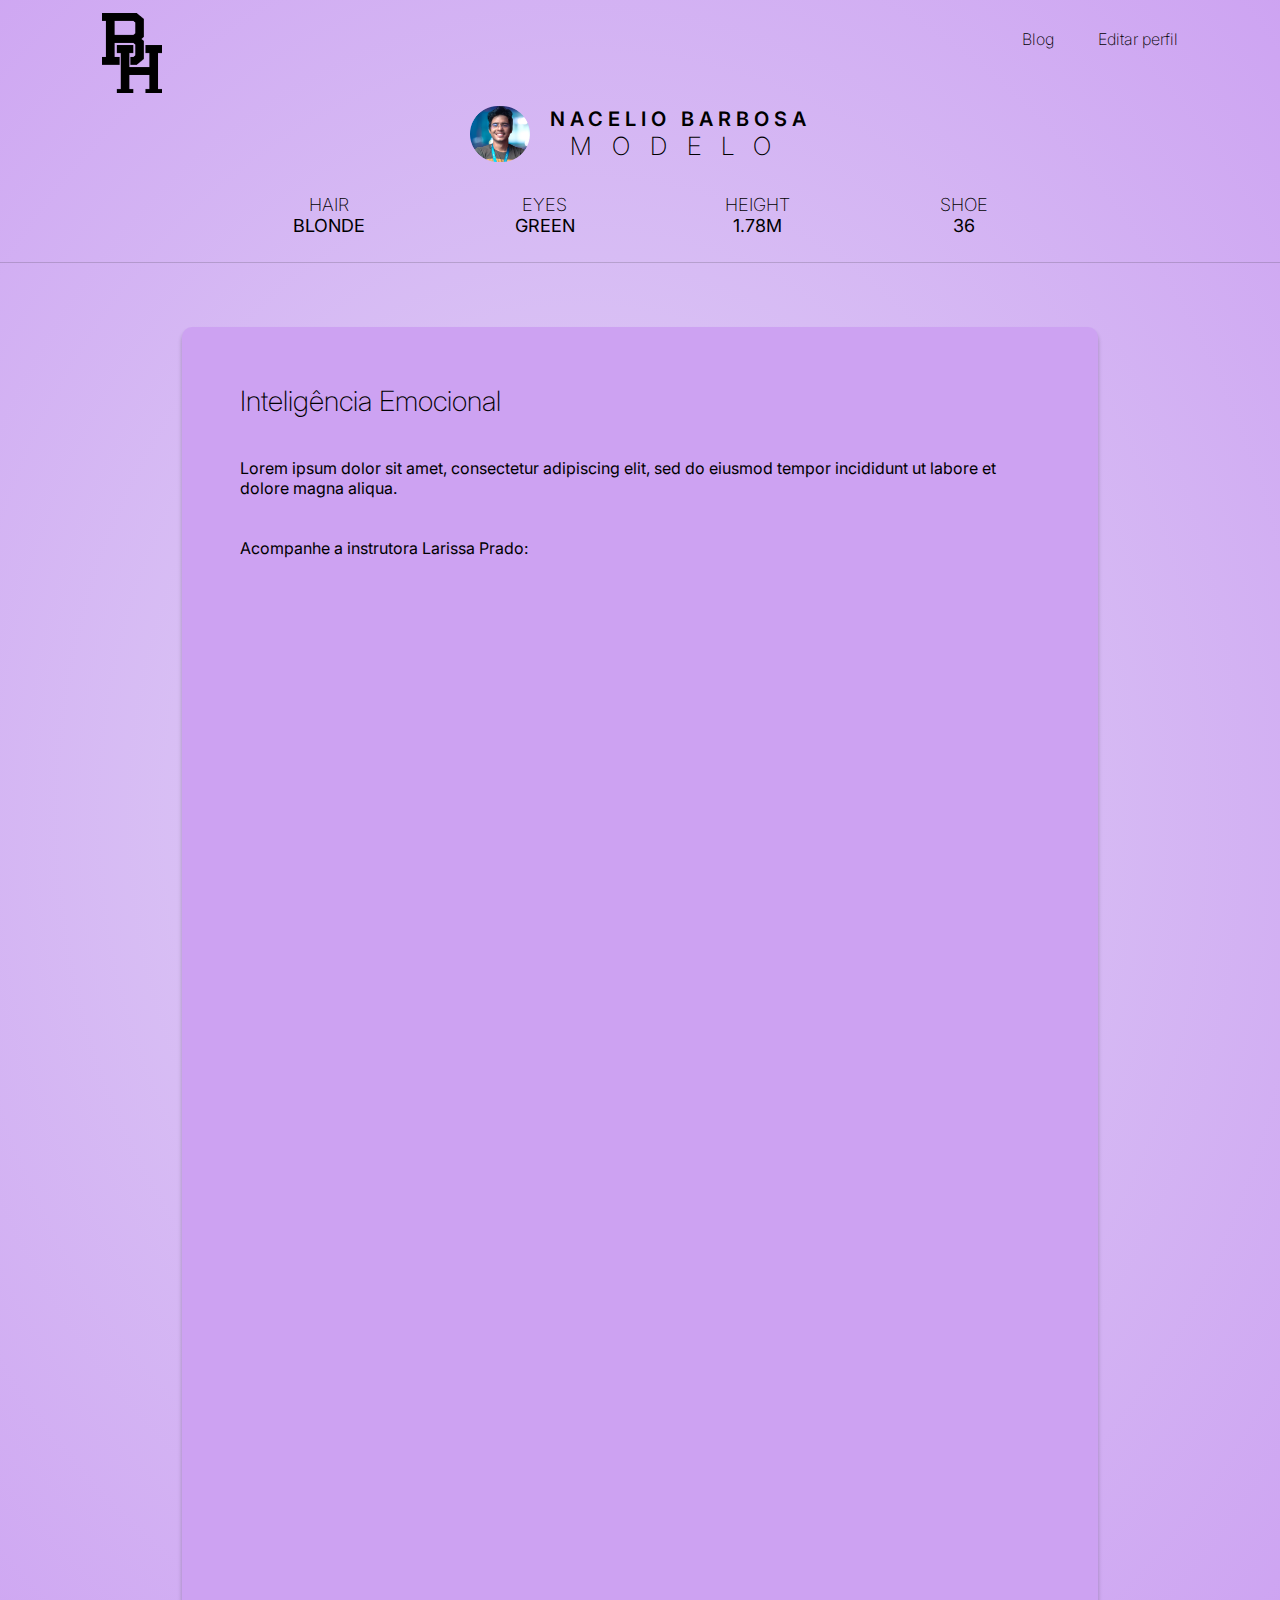
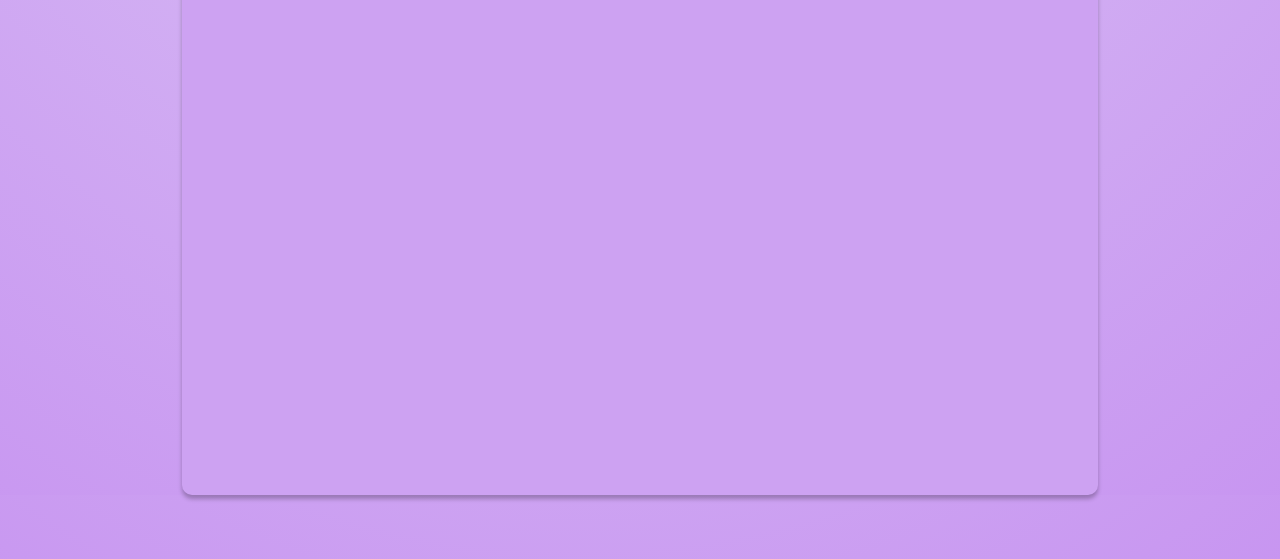
==== modulo/index.html @ 03c50e87 "adding dashboard and modules pages" ====
<!DOCTYPE html>
<html lang="pt-br">

<head>
    <meta charset="UTF-8">
    <meta name="viewport" content="width=device-width, initial-scale=1.0">
    <title>Módulo</title>
    <link rel="stylesheet" href="./styles.css">
    <link rel="preconnect" href="https://fonts.googleapis.com">
    <link rel="preconnect" href="https://fonts.gstatic.com" crossorigin>
    <link href="https://fonts.googleapis.com/css2?family=Inter:wght@200;400;600;700&display=swap" rel="stylesheet">
</head>

<body>
    <header>
        <div class="navbar">
            <img src="./logo.png" alt="logomarca" width="50px" height="80px">
            <ul class="menu">
                <li>Blog</li>
                <li>Editar perfil</li>
            </ul>
        </div>
    </header>

    <div class="container">

    <div class="profile">
        <img src="picture.png" alt="foto">
        <div class="modelName">
            <p class="fullName">NACELIO BARBOSA</p>
            <p class="description">MODELO</p>
        </div>
    </div>

    <div class="details">
        <div class="modelHair">
            <p class="item">HAIR</p>
            <p class="item"><b>BLONDE</b></p>
        </div>
        <div class="modelEyes">
            <p class="item">EYES</p>
            <p class="item"><b>GREEN</b></p>
        </div>
        <div class="modelHeight">
            <p class="item">HEIGHT</p>
            <p class="item"><b>1.78M</b></p>
        </div>
        <div class="modelShoe">
            <p class="item">SHOE</p>
            <p class="item"><b>36</b></p>
        </div>

    </div>
    
</div>

<section>
    <div class="content">
        <h4>
            Inteligência Emocional
        </h4>

        <p>Lorem ipsum dolor sit amet, consectetur adipiscing elit, sed do eiusmod tempor incididunt ut labore et dolore magna aliqua.</p>
        <div class="video">
            <label for="videoAula">Acompanhe a instrutora Larissa Prado:</label>
            <video></video>
            </div>
    </div>

    
</section>




</body>

</html>
---- modulo/styles.css ----
html,
body {
    margin: 0px;
    padding: 0px;
    height:auto;
    width: 100%;
    font-family: 'Inter', sans-serif;
    background: radial-gradient(108.72% 81.32% at 45.38% 38.92%, #E0D2F6 0%, #C58FF0 100%);

}

p {
    margin: 0px;
}

h1,
h2,
h3,
h4,
h5,
h6 {
    margin: 0px;
}

header {
    width: 100%;
    display: flex;
    align-items: center;
}

@media (max-width: 1840px) {

    .navbar {
        width: 100%;
        padding: 1% 8%;
        display: flex;
        justify-content: space-between;
    }

    img {
        width: 60px;
    }

    .menu {
        display: flex;
        gap: 44px;
    }

    ul {
        text-decoration: none;
        list-style-type: none;
        font-weight: 200;
    }

    .profile {
        width: 100%;
        display: flex;
        justify-content: center;
        gap: 20px;
        align-items: center;
        padding: 0% 0% 2.5% 0%;

    }

    .modelName {
        display: flex;
        flex-direction: column;
        align-items: center;
    }

    .fullName {
        font-weight: 600;
        margin: 0px;
        font-size: 20px;
        letter-spacing: 5px;
    }

    .description {
        font-weight: 200;
        letter-spacing: 20px;
        margin: 0px;
        font-size: 25px;
    }

    .details {
        display: flex;
        justify-content: center;
        gap: 150px;
        padding: 0% 2% 2% 2%;
        border-bottom: 1px solid rgba(35, 35, 35, 0.18);
    }

    .item {
        margin: 0%;
        font-weight: 200;
        font-size: 18px;
    }

    .modelHair {
        display: flex;
        flex-direction: column;
        align-items: center;
    }

    .modelEyes {
        display: flex;
        flex-direction: column;
        align-items: center;
    }

    .modelHeight {
        display: flex;
        flex-direction: column;
        align-items: center;
    }

    .modelShoe {
        display: flex;
        flex-direction: column;
        align-items: center;
    }

    section {
        display: flex;
        justify-content: center;
        margin: 5%;
    }

    .content {
        display: flex;
        width: 800px;
        height: 1653px;
        padding: 5%;
        flex-direction: column;
        align-items: flex-start;
        gap: 40px;
        flex-shrink: 0;
        border-radius: 10px;
        background: #CDA2F2;
        box-shadow: 0px 4px 4px 0px rgba(0, 0, 0, 0.25);
    }
    .content h4 {
        font-weight: 200;
        font-size: 28px;
        margin: 0%;
    }

    .video {
        display: flex;
        flex-direction: column;
    }


}

@media (max-width: 870px) {

    .navbar {
        width: 100%;
        padding: 2% 8%;
        display: flex;
        justify-content: space-between;
    }

    img {
        width: 60px;
    }

    .menu {
        display: flex;
        gap: 44px;
    }

    ul {
        text-decoration: none;
        list-style-type: none;
        font-weight: 200;
    }

    .container {
        display: grid;
    }

    .profile {
        width: 100%;
        display: flex;
        align-items: center;
        padding: 5% 0% 0% 0%;

    }

    .modelName {
        display: flex;
        flex-direction: column;
        align-items: center;
        padding: 5%;
    }

    .fullName {
        font-weight: 600;
        margin: 0px;
        font-size: 14px;
    }

    .description {
        font-weight: 200;
        letter-spacing: 20px;
        margin: 0px;
        font-size: 16px;
    }

    .details {
        padding: 5%;
        display: flex;
        justify-content: center;
        flex-wrap: wrap;
        gap: 100px;
        row-gap: 10px;
        border-bottom: 1px solid rgba(35, 35, 35, 0.18);
    }


    .item {
        font-weight: 200;
        font-size: 18px;
    }

    .modelHair {
        display: flex;
        flex-direction: column;
        align-items: center;
    }

    .modelEyes {
        display: flex;
        flex-direction: column;
        align-items: center;
    }

    .modelHeight {
        display: flex;
        flex-direction: column;
        align-items: center;
    }

    .modelShoe {
        display: flex;
        flex-direction: column;
        align-items: center;
    }

    section {
        display: flex;
        justify-content: center;
        margin: 5%;
    }

    .content {
        display: flex;
        width: 90%;
        height: 1653px;
        flex-direction: column;
        align-items: flex-start;
        border-radius: 10px;
        background: #CDA2F2;
        box-shadow: 0px 4px 4px 0px rgba(0, 0, 0, 0.25);
    }

    .content h4 {
        font-weight: 200;
        font-size: 28px;

    }


}
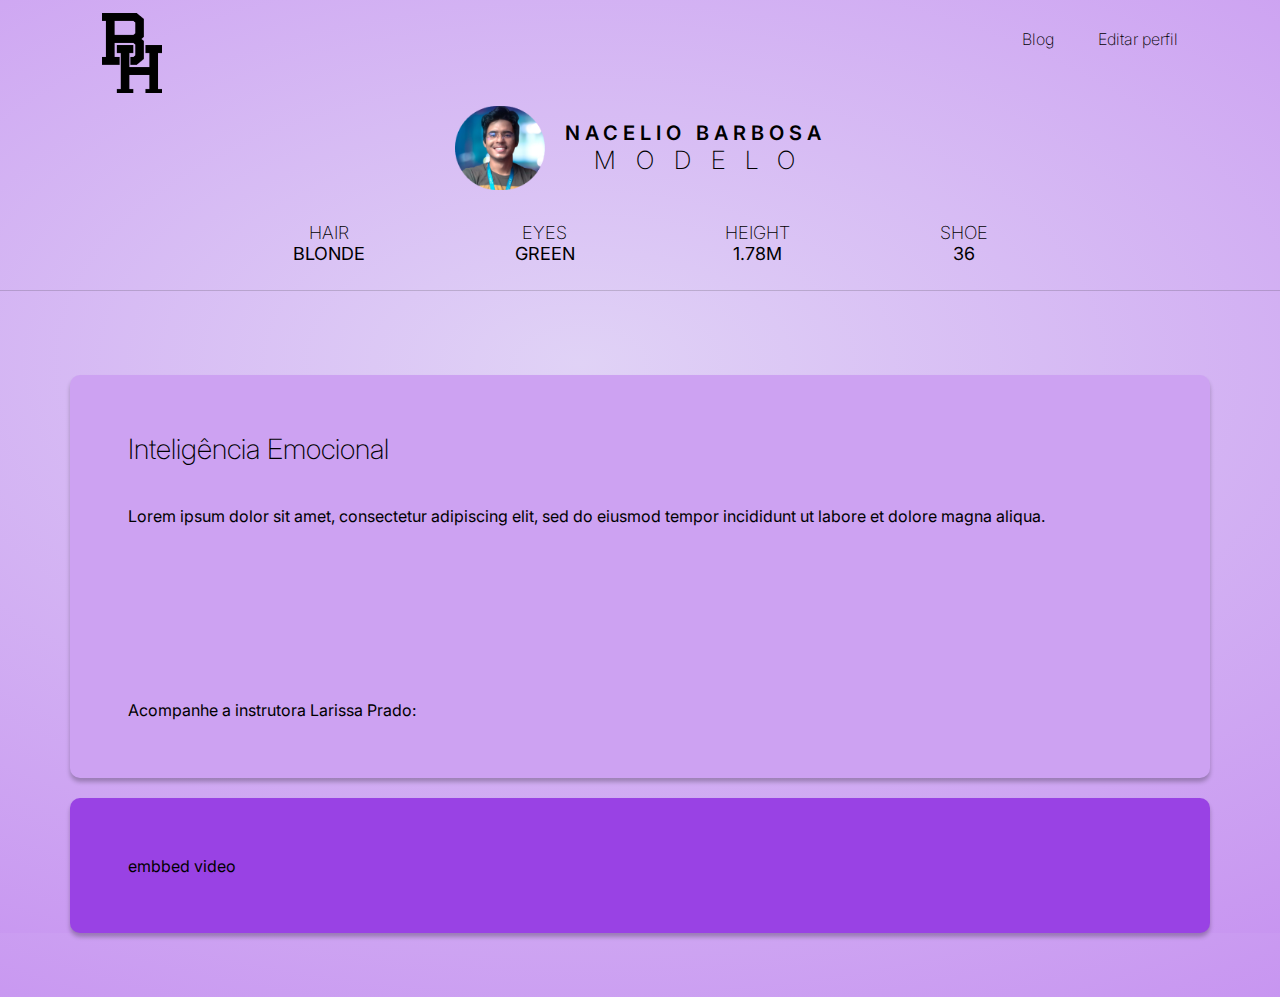
==== commit cc3b5923: "finalizado css dashboard" ====
--- a/modulo/index.html
+++ b/modulo/index.html
@@ -67,6 +67,11 @@
             </div>
     </div>
 
+    <div class="content content-video">
+        embbed video
+    </div>
+
+
     
 </section>
 
--- a/modulo/styles.css
+++ b/modulo/styles.css
@@ -28,7 +28,7 @@
     align-items: center;
 }
 
-@media (max-width: 1840px) {
+@media (min-width: 769px) {
 
     .navbar {
         width: 100%;
@@ -39,6 +39,14 @@
 
     img {
         width: 60px;
+    }
+
+    .profile img {
+        width: 90px;
+    }
+
+    .profile img:hover {
+        scale: 1.1;
     }
 
     .menu {
@@ -80,6 +88,7 @@
         letter-spacing: 20px;
         margin: 0px;
         font-size: 25px;
+        margin-left: 18px;
     }
 
     .details {
@@ -122,14 +131,16 @@
 
     section {
         display: flex;
+        flex-direction: column;
+        align-items: center;
         justify-content: center;
         margin: 5%;
     }
 
     .content {
         display: flex;
-        width: 800px;
-        height: 1653px;
+        width: 80vw;
+        /* height: 1653px; */
         padding: 5%;
         flex-direction: column;
         align-items: flex-start;
@@ -138,22 +149,19 @@
         border-radius: 10px;
         background: #CDA2F2;
         box-shadow: 0px 4px 4px 0px rgba(0, 0, 0, 0.25);
+
+        margin-top: 20px;
     }
     .content h4 {
         font-weight: 200;
         font-size: 28px;
         margin: 0%;
     }
-
-    .video {
-        display: flex;
-        flex-direction: column;
-    }
-
-
-}
-
-@media (max-width: 870px) {
+    
+
+}
+
+@media (max-width: 768px) {
 
     .navbar {
         width: 100%;
@@ -184,6 +192,7 @@
     .profile {
         width: 100%;
         display: flex;
+        justify-content: center;
         align-items: center;
         padding: 5% 0% 0% 0%;
 
@@ -194,20 +203,26 @@
         flex-direction: column;
         align-items: center;
         padding: 5%;
-    }
+        
+    }
+
+   
 
     .fullName {
         font-weight: 600;
         margin: 0px;
-        font-size: 14px;
+        font-size: 18px;
     }
 
     .description {
         font-weight: 200;
         letter-spacing: 20px;
         margin: 0px;
-        font-size: 16px;
-    }
+        font-size: 14px;
+        margin-left: 18px;
+    }
+
+
 
     .details {
         padding: 5%;
@@ -251,6 +266,7 @@
 
     section {
         display: flex;
+        flex-wrap: wrap;
         justify-content: center;
         margin: 5%;
     }
@@ -258,12 +274,15 @@
     .content {
         display: flex;
         width: 90%;
-        height: 1653px;
+        /* height: 1653px; */
+        min-height: 200px;
         flex-direction: column;
         align-items: flex-start;
         border-radius: 10px;
         background: #CDA2F2;
         box-shadow: 0px 4px 4px 0px rgba(0, 0, 0, 0.25);
+        margin-top: 20px;
+        padding: 2rem;
     }
 
     .content h4 {
@@ -273,4 +292,10 @@
     }
 
 
+}
+
+/*css para ambas telas*/
+
+.content-video{
+    background-color: #9942e4;
 }